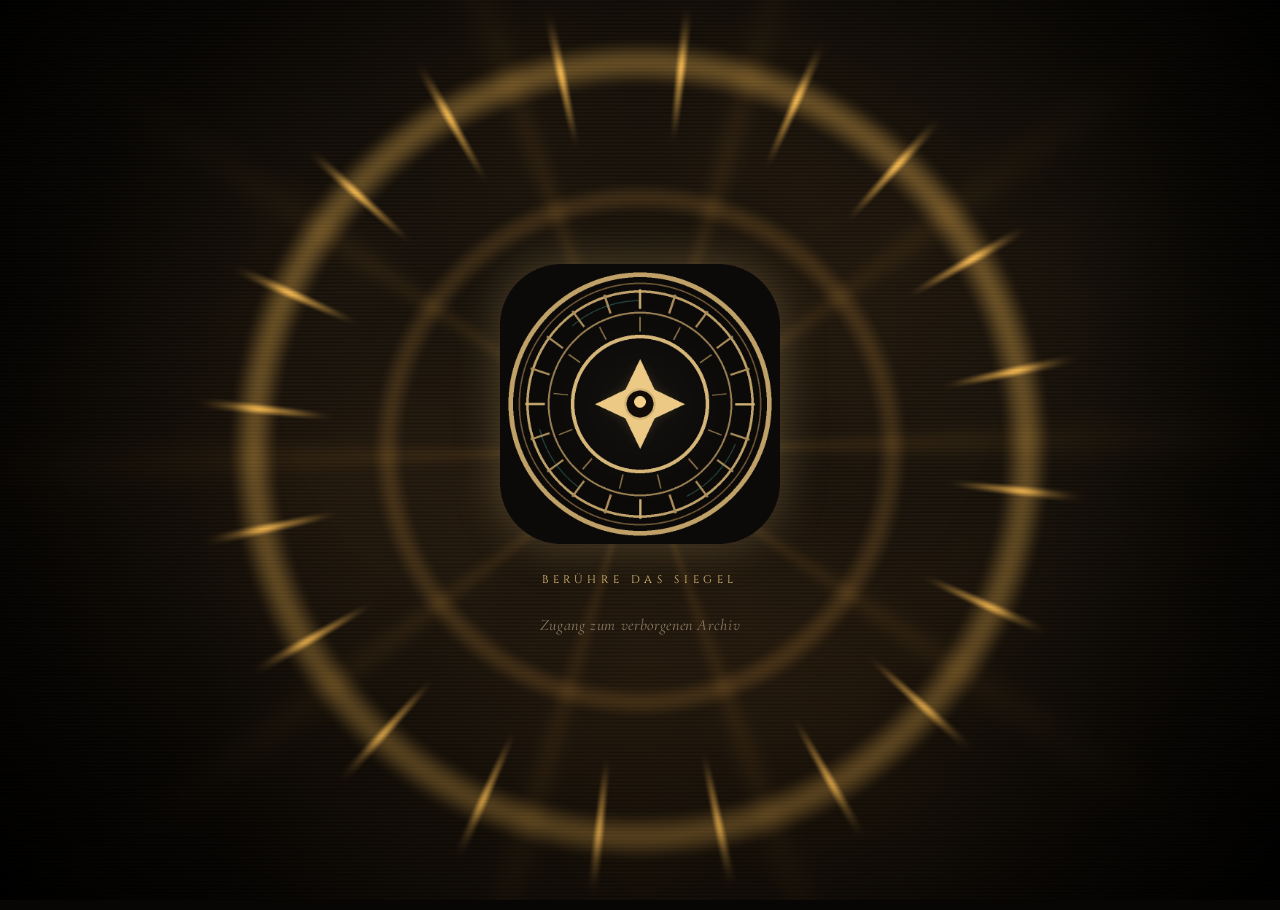
==== www/index.html @ 4745b5af "0.1: CHRONOS – The Hidden Archive, Prototyp Tzolkin-Kalender (GMT 584283), Archiv mit drei Fragmente" ====
<!DOCTYPE html>
<html lang="de">
<head>
  <meta charset="utf-8">
  <meta name="viewport" content="width=device-width,initial-scale=1,viewport-fit=cover,user-scalable=no">
  <meta name="theme-color" content="#080604">
  <meta name="apple-mobile-web-app-capable" content="yes">
  <meta name="mobile-web-app-capable" content="yes">
  <title>CHRONOS — The Hidden Archive</title>
  <link rel="manifest" href="manifest.webmanifest">
  <link rel="icon" href="icon-192.png">
  <link rel="stylesheet" href="css/app.css">
</head>
<body>
  <canvas id="bg" aria-hidden="true"></canvas>
  <div class="scanlines" aria-hidden="true"></div>
  <div class="vignette" aria-hidden="true"></div>

  <div id="app">
    <section id="screen-seal" class="screen is-active" data-screen="seal">
      <div class="seal-wrap"><img src="img/ui/seal.png" alt="Siegel des Archivs"></div>
      <p class="whisper">Berühre das Siegel</p>
      <p class="subwhisper">Zugang zum verborgenen Archiv</p>
    </section>

    <section id="screen-boot" class="screen is-hidden" data-screen="boot">
      <div class="boot-log cursor-blink" id="boot-log"></div>
      <button class="skip hidden" id="boot-skip" type="button">ÜBERGEHEN</button>
    </section>

    <section id="screen-menu" class="screen is-hidden" data-screen="menu">
      <div class="chrome">
        <span></span>
        <button class="icon-btn" type="button" data-mute aria-pressed="false">TON</button>
      </div>
      <div class="brand">
        <p class="kicker">KLASSIFIZIERT · LOKALES ARCHIV</p>
        <h2>CHRONOS</h2>
        <span class="sub">The Hidden Archive</span>
      </div>
      <div class="today-chip" id="menu-today"></div>
      <nav class="nav">
        <button class="card" type="button" data-go="kalender">
          <canvas id="menu-glyph" width="108" height="108"></canvas>
          <div>
            <p class="lab">Tzolkin</p>
            <p class="hint">Das Herzstück der Zählung</p>
          </div>
          <span class="chev">›</span>
        </button>
        <button class="card" type="button" data-go="archiv">
          <canvas id="menu-arch" width="108" height="108"></canvas>
          <div>
            <p class="lab">Archiv</p>
            <p class="hint">Drei versiegelte Fragmente</p>
          </div>
          <span class="chev">›</span>
        </button>
        <button class="card" type="button" data-go="rv">
          <canvas id="menu-rv" width="108" height="108"></canvas>
          <div>
            <p class="lab">Remote Viewing</p>
            <p class="hint">Der mentale Muskel</p>
          </div>
          <span class="chev">›</span>
        </button>
      </nav>
      <p class="foot" id="menu-foot">Archivar bereit</p>
    </section>

    <section id="screen-kalender" class="screen is-hidden" data-screen="kalender">
      <div class="chrome">
        <button class="icon-btn back-btn" type="button" data-back>‹ ZURÜCK</button>
        <h1>Tzolkin</h1>
        <button class="icon-btn" type="button" data-mute>TON</button>
      </div>
      <div class="cal-scroll">
        <p class="date-line" id="cal-date"></p>
        <div class="glyph-stage"><canvas id="cal-glyph" width="360" height="360"></canvas></div>
        <div class="numeral">
          <canvas id="cal-bars" width="200" height="80"></canvas>
          <p class="num-arabic" id="cal-num"></p>
          <h2 class="sign-name" id="cal-name"></h2>
          <p class="tone" id="cal-tone"></p>
        </div>
        <p class="meaning" id="cal-meaning"></p>
        <p class="blurb" id="cal-blurb"></p>
        <p class="kin" id="cal-kin"></p>
        <div class="day-nav">
          <button type="button" id="cal-prev">‹ Vorheriger</button>
          <button type="button" class="today" id="cal-today">Heute</button>
          <button type="button" id="cal-next">Nächster ›</button>
        </div>
        <p class="caption">Das Rad der 260 Tage · 13 Töne, 20 Zeichen</p>
        <div class="wheel-wrap"><canvas id="cal-wheel" width="680" height="680"></canvas></div>
      </div>
    </section>

    <section id="screen-archiv" class="screen is-hidden" data-screen="archiv">
      <div class="chrome">
        <button class="icon-btn back-btn" type="button" data-back>‹ ZURÜCK</button>
        <h1>Archiv</h1>
        <button class="icon-btn" type="button" data-mute>TON</button>
      </div>
      <p class="file-intro">Drei Dateien liegen unter dem Siegel. Sie entfalten sich erst, wenn du sie öffnest – als hätte jemand gerade erst begonnen, sie zu lesen.</p>
      <p class="progress" id="arch-progress">Fragment 0/3 entschlüsselt</p>
      <div class="files" id="arch-files"></div>
    </section>

    <section id="screen-fragment" class="screen is-hidden" data-screen="fragment">
      <div class="chrome">
        <button class="icon-btn back-btn" type="button" data-back>‹ ARCHIV</button>
        <h1>Fragment</h1>
        <button class="icon-btn" type="button" data-mute>TON</button>
      </div>
      <p class="frag-head" id="frag-head"></p>
      <h2 class="frag-title" id="frag-title"></h2>
      <div class="frag-body decoding" id="frag-body"></div>
      <div class="decrypt-bar" id="frag-bar"><span></span></div>
    </section>

    <section id="screen-rv" class="screen is-hidden" data-screen="rv">
      <div class="chrome">
        <button class="icon-btn back-btn" type="button" data-back>‹ ZURÜCK</button>
        <h1>Remote Viewing</h1>
        <button class="icon-btn" type="button" data-mute>TON</button>
      </div>
      <div class="scroll" id="rv-scroll">
        <div id="rv-idle">
          <p class="rv-intro">Fünf Minuten. Atme. Halte den Blick weich. Schreibe oder zeichne, was kommt: Formen, Farben, Materialien, Stimmungen. Versuche nicht zu raten. Am Ende wird das Zielbild enthüllt.</p>
          <button class="primary" type="button" id="rv-start">Sitzung beginnen</button>
          <div class="log" id="rv-log"></div>
        </div>
        <div id="rv-session" class="hidden">
          <div class="timer" id="rv-timer">5:00</div>
          <div class="row">
            <button class="text-btn danger" type="button" id="rv-abort">Abbrechen</button>
            <button class="primary" type="button" id="rv-end">Ziel offenbaren</button>
          </div>
          <label class="field" for="rv-notes">Eindrücke</label>
          <textarea id="rv-notes" placeholder="Farben, Formen, Temperatur, Materialien, Stimmung …"></textarea>
          <label class="field">Zeichenfläche</label>
          <div class="draw-tools">
            <button class="text-btn" type="button" id="rv-pen">Stift</button>
            <button class="text-btn" type="button" id="rv-eraser">Radierer</button>
            <button class="text-btn" type="button" id="rv-clear">Leeren</button>
          </div>
          <canvas id="rv-canvas" width="800" height="360"></canvas>
        </div>
        <div id="rv-reveal" class="hidden">
          <p class="tone">Das Zielbild</p>
          <div class="target-card">
            <img id="rv-image" alt="Zielbild der Sitzung">
            <p class="cap" id="rv-caption"></p>
          </div>
          <p class="blurb" id="rv-compare" style="margin-top:14px"></p>
          <button class="primary" type="button" id="rv-again" style="margin-top:10px">Neue Sitzung</button>
        </div>
      </div>
    </section>
  </div>

  <script src="js/tzolkin.js"></script>
  <script src="js/audio.js"></script>
  <script src="js/gfx.js"></script>
  <script src="js/app.js"></script>
</body>
</html>
---- www/css/app.css ----
@font-face{font-family:Cinzel;src:url("../fonts/Cinzel-400.woff2") format("woff2");font-weight:400;font-style:normal;font-display:swap;}
@font-face{font-family:Cinzel;src:url("../fonts/Cinzel-700.woff2") format("woff2");font-weight:700;font-style:normal;font-display:swap;}
@font-face{font-family:"Cormorant Garamond";src:url("../fonts/Cormorant-400.woff2") format("woff2");font-weight:400;font-style:normal;font-display:swap;}
@font-face{font-family:"Cormorant Garamond";src:url("../fonts/Cormorant-500.woff2") format("woff2");font-weight:500;font-style:normal;font-display:swap;}
@font-face{font-family:"Cormorant Garamond";src:url("../fonts/Cormorant-400i.woff2") format("woff2");font-weight:400;font-style:italic;font-display:swap;}
@font-face{font-family:"Share Tech Mono";src:url("../fonts/ShareTechMono-400.woff2") format("woff2");font-weight:400;font-style:normal;font-display:swap;}

:root{
  --bg:#080604;
  --gold:#e4c37a;
  --gold-dim:#9a7540;
  --gold-bright:#ffe7ad;
  --bronze:#8c5a2e;
  --ink:#e8dcc4;
  --muted:#8a7a62;
  --line:rgba(228,195,122,.28);
  --panel:rgba(14,12,9,.78);
  --teal:#4d8f88;
  --danger:#c47a5a;
  --safe-top:max(14px, env(safe-area-inset-top));
  --safe-bot:max(16px, env(safe-area-inset-bottom));
  --safe-x:max(16px, env(safe-area-inset-left), env(safe-area-inset-right));
}
*{box-sizing:border-box;-webkit-tap-highlight-color:transparent;}
html,body{margin:0;padding:0;height:100%;background:var(--bg);color:var(--ink);
  font-family:"Cormorant Garamond",Georgia,serif;overflow:hidden;
  user-select:none;-webkit-user-select:none;}
button,textarea,input{font:inherit;color:inherit;}
textarea,input{user-select:text;-webkit-user-select:text;}

#bg{position:fixed;inset:0;width:100%;height:100%;z-index:0;display:block;}
.scanlines{position:fixed;inset:0;z-index:1;pointer-events:none;
  background:repeating-linear-gradient(to bottom,transparent 0,transparent 2px,rgba(0,0,0,.12) 3px);
  opacity:.35;mix-blend-mode:multiply;}
.vignette{position:fixed;inset:0;z-index:1;pointer-events:none;
  background:radial-gradient(ellipse at 50% 40%,transparent 40%,rgba(0,0,0,.55) 100%);}

#app{position:relative;z-index:2;height:100%;width:100%;}
.screen{position:absolute;inset:0;display:flex;flex-direction:column;
  padding:var(--safe-top) var(--safe-x) var(--safe-bot);
  opacity:1;transform:none;transition:opacity .55s ease, transform .55s ease;
  z-index:0;pointer-events:none;}
.screen.is-hidden{opacity:0;transform:translateY(10px);visibility:hidden;}
.screen.is-leave{opacity:0;transform:translateY(-8px);}
.screen.is-active{z-index:3;pointer-events:auto;visibility:visible;}

.chrome{display:flex;align-items:center;justify-content:space-between;min-height:44px;margin-bottom:8px;}
.chrome h1{font-family:Cinzel,serif;font-weight:400;letter-spacing:.28em;font-size:13px;
  margin:0;color:var(--gold);text-transform:uppercase;}
.icon-btn,.text-btn{appearance:none;background:transparent;border:1px solid var(--line);
  color:var(--gold);padding:8px 12px;letter-spacing:.16em;font-family:"Share Tech Mono",monospace;
  font-size:10px;border-radius:2px;cursor:pointer;}
.icon-btn:active,.text-btn:active,.card:active,.primary:active{transform:scale(.98);opacity:.85;}
.icon-btn.is-muted{color:var(--muted);border-color:rgba(138,122,98,.35);}
.back-btn{min-width:44px;}

/* SEAL */
#screen-seal{align-items:center;justify-content:center;text-align:center;gap:28px;}
.seal-wrap{width:min(62vw,280px);height:min(62vw,280px);position:relative;
  animation:pulse 3.6s ease-in-out infinite;}
.seal-wrap img{width:100%;height:100%;display:block;filter:drop-shadow(0 0 22px rgba(228,195,122,.28));}
@keyframes pulse{0%,100%{transform:scale(1);filter:brightness(1)}50%{transform:scale(1.03);filter:brightness(1.12)}}
.whisper{font-family:Cinzel,serif;letter-spacing:.42em;font-size:11px;color:var(--gold);
  text-transform:uppercase;margin:0;}
.subwhisper{font-style:italic;color:var(--muted);font-size:16px;margin:0;letter-spacing:.04em;}

/* BOOT */
#screen-boot{justify-content:flex-end;padding-bottom:12vh;}
.boot-log{font-family:"Share Tech Mono",monospace;font-size:12px;line-height:1.7;
  color:var(--gold);text-shadow:0 0 8px rgba(228,195,122,.25);min-height:10em;white-space:pre-wrap;}
.boot-log .ok{color:#b7d4b0;}
.cursor-blink::after{content:"▍";animation:blink 1s steps(1) infinite;color:var(--gold-bright);}
@keyframes blink{50%{opacity:0}}

/* MENU */
.brand{text-align:center;margin:12px 0 8px;}
.brand .kicker{font-family:"Share Tech Mono",monospace;font-size:10px;letter-spacing:.32em;
  color:var(--teal);margin:0 0 10px;}
.brand h2{font-family:Cinzel,serif;font-weight:700;font-size:clamp(34px,10vw,52px);
  letter-spacing:.22em;margin:0;color:var(--gold-bright);
  text-shadow:0 0 24px rgba(228,195,122,.25);}
.brand .sub{display:block;font-family:Cinzel,serif;letter-spacing:.36em;font-size:10px;
  color:var(--gold-dim);margin-top:8px;text-transform:uppercase;}
.today-chip{align-self:center;border:1px solid var(--line);padding:6px 14px;border-radius:99px;
  font-family:Cinzel,serif;font-size:12px;letter-spacing:.16em;color:var(--gold);margin:8px 0 18px;}

.nav{display:flex;flex-direction:column;gap:12px;margin-top:auto;margin-bottom:8px;}
.card{display:flex;align-items:center;gap:14px;padding:16px 16px;
  background:linear-gradient(180deg,rgba(30,24,16,.7),rgba(12,10,7,.7));
  border:1px solid var(--line);border-radius:4px;text-align:left;width:100%;
  box-shadow:inset 0 1px 0 rgba(228,195,122,.08), 0 8px 24px rgba(0,0,0,.35);
  cursor:pointer;}
.card canvas{flex:0 0 54px;width:54px;height:54px;}
.card .lab{font-family:Cinzel,serif;letter-spacing:.2em;font-size:13px;color:var(--gold);margin:0 0 4px;text-transform:uppercase;}
.card .hint{margin:0;color:var(--muted);font-size:15px;font-style:italic;}
.card .chev{margin-left:auto;color:var(--gold-dim);font-size:18px;}
.foot{text-align:center;font-family:"Share Tech Mono",monospace;font-size:10px;
  letter-spacing:.14em;color:var(--muted);margin-top:10px;}

/* KALENDER */
.cal-scroll{flex:1;overflow:auto;display:flex;flex-direction:column;align-items:center;
  -webkit-overflow-scrolling:touch;padding-bottom:8px;}
.date-line{font-family:"Share Tech Mono",monospace;font-size:11px;letter-spacing:.12em;
  color:var(--muted);margin:4px 0 10px;}
.glyph-stage{position:relative;width:180px;height:180px;margin:4px 0 8px;}
.glyph-stage canvas{width:100%;height:100%;display:block;}
.numeral{display:flex;flex-direction:column;align-items:center;margin-top:4px;}
.num-arabic{font-family:Cinzel,serif;font-size:64px;line-height:1;color:var(--gold-bright);
  text-shadow:0 0 18px rgba(228,195,122,.3);margin:0;}
.sign-name{font-family:Cinzel,serif;font-size:28px;letter-spacing:.18em;color:var(--gold);
  margin:2px 0 0;text-transform:none;}
.tone{font-family:"Share Tech Mono",monospace;font-size:10px;letter-spacing:.22em;
  color:var(--teal);margin:6px 0 10px;text-transform:uppercase;}
.meaning{font-style:italic;font-size:20px;color:var(--ink);text-align:center;
  margin:0 8px 8px;max-width:22em;line-height:1.25;}
.blurb{color:var(--muted);text-align:center;font-size:16px;line-height:1.45;
  margin:0 12px 16px;max-width:24em;}
.kin{font-family:"Share Tech Mono",monospace;font-size:10px;letter-spacing:.16em;color:var(--gold-dim);margin-bottom:8px;}

.day-nav{display:flex;align-items:center;justify-content:space-between;width:100%;max-width:360px;gap:10px;margin:4px 0 14px;}
.day-nav button{flex:1;border:1px solid var(--line);background:rgba(14,12,9,.55);
  color:var(--gold);padding:12px 8px;font-family:Cinzel,serif;letter-spacing:.14em;
  font-size:11px;text-transform:uppercase;cursor:pointer;border-radius:2px;}
.day-nav .today{flex:0 0 auto;padding:12px 14px;letter-spacing:.08em;}

.wheel-wrap{width:min(100%,340px);aspect-ratio:1;margin:6px auto 16px;}
.wheel-wrap canvas{width:100%;height:100%;display:block;}
.caption{font-size:13px;color:var(--muted);font-style:italic;text-align:center;margin:0 0 8px;}

/* ARCHIV */
.progress{font-family:"Share Tech Mono",monospace;font-size:11px;letter-spacing:.16em;
  color:var(--teal);text-align:center;margin:8px 0 16px;}
.files{display:flex;flex-direction:column;gap:12px;flex:1;overflow:auto;}
.file{border:1px solid var(--line);background:rgba(14,12,9,.7);padding:16px 16px 14px;
  text-align:left;border-radius:3px;cursor:pointer;width:100%;
  box-shadow:inset 0 1px 0 rgba(228,195,122,.07);}
.file .code{font-family:"Share Tech Mono",monospace;font-size:10px;letter-spacing:.14em;color:var(--gold-dim);margin:0 0 6px;}
.file h3{font-family:Cinzel,serif;font-size:16px;letter-spacing:.12em;color:var(--gold);margin:0 0 6px;font-weight:400;}
.file p{margin:0;color:var(--muted);font-size:15px;font-style:italic;}
.file.is-open{border-color:rgba(228,195,122,.55);}
.file .state{float:right;font-family:"Share Tech Mono",monospace;font-size:9px;letter-spacing:.14em;color:var(--teal);}
.file-intro{color:var(--muted);font-size:16px;font-style:italic;text-align:center;margin:0 8px 16px;}

/* FRAGMENT */
.frag-head{font-family:"Share Tech Mono",monospace;font-size:10px;letter-spacing:.18em;color:var(--gold-dim);margin:0 0 8px;}
.frag-title{font-family:Cinzel,serif;font-size:22px;letter-spacing:.1em;color:var(--gold);margin:0 0 16px;font-weight:400;}
.frag-body{flex:1;overflow:auto;font-size:19px;line-height:1.55;color:var(--ink);
  font-style:italic;padding-right:4px;white-space:pre-wrap;}
.frag-body.decoding{font-family:"Share Tech Mono",monospace;font-size:15px;font-style:normal;
  color:var(--gold);letter-spacing:.02em;white-space:pre-wrap;}
.decrypt-bar{height:2px;background:rgba(228,195,122,.15);margin:12px 0 0;overflow:hidden;}
.decrypt-bar span{display:block;height:100%;width:0;background:linear-gradient(90deg,var(--bronze),var(--gold-bright));
  box-shadow:0 0 8px rgba(228,195,122,.6);transition:width .2s linear;}

/* RV */
.rv-intro{font-size:17px;line-height:1.5;color:var(--ink);font-style:italic;margin:8px 0 16px;text-align:center;}
.timer{font-family:Cinzel,serif;font-size:64px;letter-spacing:.08em;color:var(--gold-bright);
  text-align:center;margin:4px 0 10px;text-shadow:0 0 16px rgba(228,195,122,.25);}
.timer.is-low{color:#e8b4a0;}
.primary{appearance:none;width:100%;border:1px solid var(--gold-dim);background:linear-gradient(180deg,rgba(80,55,24,.55),rgba(30,22,12,.7));
  color:var(--gold-bright);padding:16px 12px;font-family:Cinzel,serif;letter-spacing:.22em;
  font-size:13px;text-transform:uppercase;border-radius:2px;cursor:pointer;
  box-shadow:0 0 16px rgba(228,195,122,.08);}
.row{display:flex;gap:10px;}
.row .primary,.row .text-btn{flex:1;}
.danger{border-color:rgba(196,122,90,.5);color:#e8b4a0;}
label.field{display:block;font-family:"Share Tech Mono",monospace;font-size:10px;letter-spacing:.18em;
  color:var(--gold-dim);margin:12px 0 6px;text-transform:uppercase;}
textarea{width:100%;min-height:110px;background:rgba(8,6,4,.7);border:1px solid var(--line);
  border-radius:2px;padding:10px 12px;color:var(--ink);resize:vertical;outline:none;}
textarea:focus{border-color:var(--gold-dim);}
.draw-tools{display:flex;gap:8px;margin:0 0 8px;}
.draw-tools button{flex:0 0 auto;}
#rv-canvas{width:100%;height:180px;display:block;background:rgba(8,6,4,.7);
  border:1px solid var(--line);border-radius:2px;touch-action:none;}
.target-card{margin-top:8px;border:1px solid var(--line);padding:10px;background:rgba(14,12,9,.75);border-radius:3px;}
.target-card img{width:100%;height:auto;display:block;border-radius:2px;}
.target-card .cap{font-family:Cinzel,serif;letter-spacing:.14em;font-size:12px;color:var(--gold);
  text-align:center;margin:10px 0 0;text-transform:uppercase;}
.log{flex:1;overflow:auto;margin-top:12px;}
.log h3{font-family:Cinzel,serif;font-size:12px;letter-spacing:.2em;color:var(--gold-dim);font-weight:400;margin:12px 0 8px;}
.log-item{border-top:1px solid var(--line);padding:10px 0;font-size:15px;color:var(--muted);}
.log-item strong{color:var(--gold);font-weight:400;font-family:Cinzel,serif;letter-spacing:.08em;}
.log-item .notes{color:var(--ink);margin:4px 0 0;font-style:italic;}
.hidden{display:none !important;}
.scroll{flex:1;overflow:auto;-webkit-overflow-scrolling:touch;}

.skip{position:absolute;right:var(--safe-x);bottom:var(--safe-bot);font-family:"Share Tech Mono",monospace;
  font-size:10px;letter-spacing:.16em;color:var(--muted);background:transparent;border:0;padding:10px;cursor:pointer;}
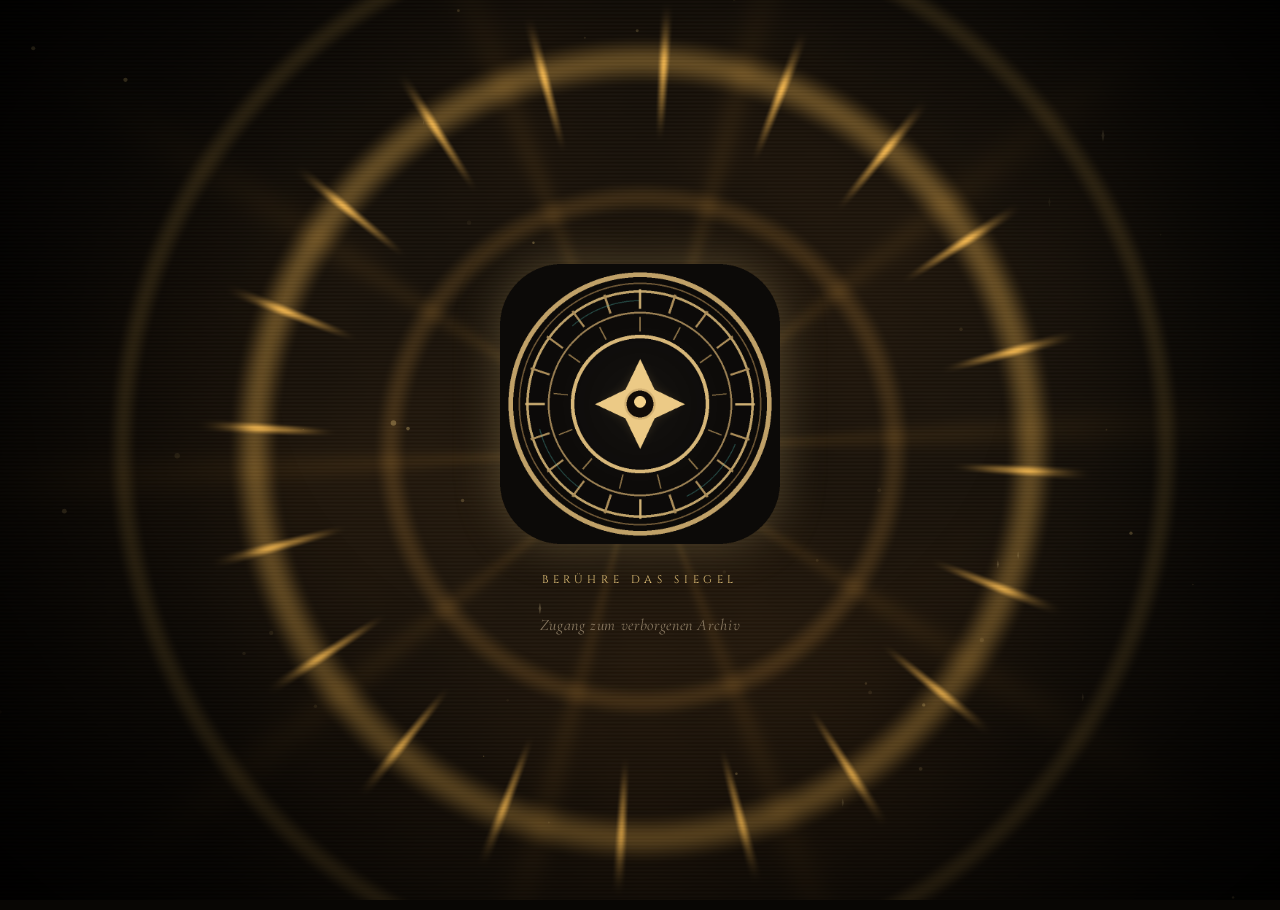
==== commit 87018aac: "1.1: Parallax und goldene Staubpartikel Hintergrund mit mehreren Tiefenebenen folgt dem Kippen (Gyro" ====
--- a/www/index.html
+++ b/www/index.html
@@ -13,8 +13,10 @@
 </head>
 <body>
   <canvas id="bg" aria-hidden="true"></canvas>
+  <canvas id="fx" aria-hidden="true"></canvas>
   <div class="scanlines" aria-hidden="true"></div>
   <div class="vignette" aria-hidden="true"></div>
+  <div id="watermark" aria-hidden="true"></div>
 
   <div id="app">
     <section id="screen-seal" class="screen is-active" data-screen="seal">
--- a/www/css/app.css
+++ b/www/css/app.css
@@ -29,13 +29,17 @@
 textarea,input{user-select:text;-webkit-user-select:text;}
 
 #bg{position:fixed;inset:0;width:100%;height:100%;z-index:0;display:block;}
-.scanlines{position:fixed;inset:0;z-index:1;pointer-events:none;
+#fx{position:fixed;inset:0;width:100%;height:100%;z-index:1;display:block;pointer-events:none;}
+.scanlines{position:fixed;inset:0;z-index:2;pointer-events:none;
   background:repeating-linear-gradient(to bottom,transparent 0,transparent 2px,rgba(0,0,0,.12) 3px);
   opacity:.35;mix-blend-mode:multiply;}
-.vignette{position:fixed;inset:0;z-index:1;pointer-events:none;
+.vignette{position:fixed;inset:0;z-index:2;pointer-events:none;
   background:radial-gradient(ellipse at 50% 40%,transparent 40%,rgba(0,0,0,.55) 100%);}
+#watermark{position:fixed;inset:0;z-index:2;pointer-events:none;display:flex;align-items:center;justify-content:center;
+  font-family:Cinzel,serif;letter-spacing:.28em;font-size:clamp(14px,4.2vw,22px);color:rgba(228,195,122,.11);
+  text-transform:uppercase;transform:rotate(-18deg);text-align:center;padding:12vw;line-height:1.5;}
 
-#app{position:relative;z-index:2;height:100%;width:100%;}
+#app{position:relative;z-index:3;height:100%;width:100%;}
 .screen{position:absolute;inset:0;display:flex;flex-direction:column;
   padding:var(--safe-top) var(--safe-x) var(--safe-bot);
   opacity:1;transform:none;transition:opacity .55s ease, transform .55s ease;
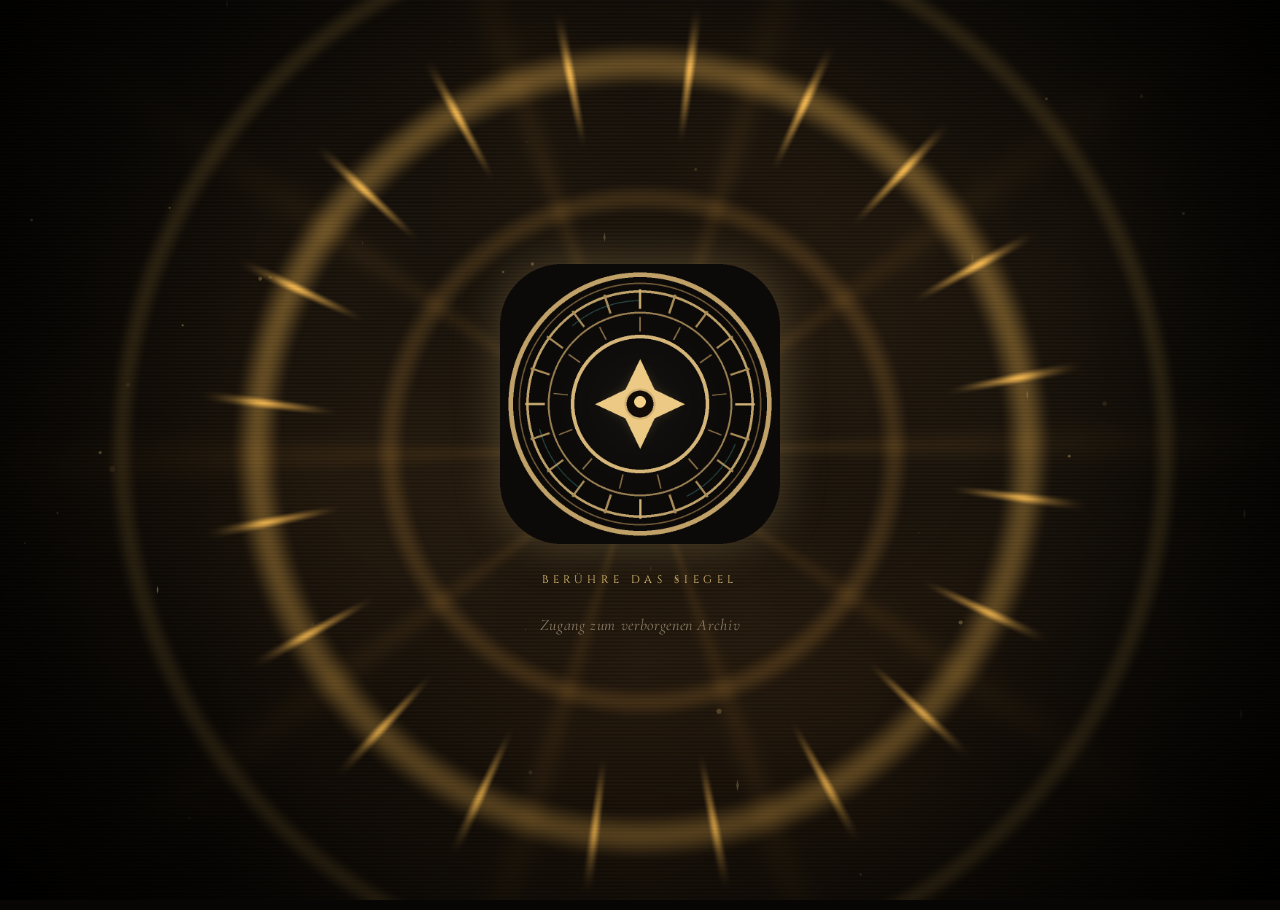
==== commit e66ee55f: "1.1: Liminale Mandala-Malerei Prozedurale, immer neue Muster, symmetrisches Einfärben mit Paletten, " ====
--- a/www/index.html
+++ b/www/index.html
@@ -66,6 +66,14 @@
           </div>
           <span class="chev">›</span>
         </button>
+        <button class="card" type="button" data-go="mandala">
+          <canvas id="menu-mandala" width="108" height="108"></canvas>
+          <div>
+            <p class="lab">Mandala</p>
+            <p class="hint">Liminale Malerei</p>
+          </div>
+          <span class="chev">›</span>
+        </button>
       </nav>
       <p class="foot" id="menu-foot">Archivar bereit</p>
     </section>
@@ -131,6 +139,7 @@
         <div id="rv-idle">
           <p class="rv-intro">Fünf Minuten. Atme. Halte den Blick weich. Schreibe oder zeichne, was kommt: Formen, Farben, Materialien, Stimmungen. Versuche nicht zu raten. Am Ende wird das Zielbild enthüllt.</p>
           <button class="primary" type="button" id="rv-start">Sitzung beginnen</button>
+          <button class="text-btn" type="button" id="rv-warmup" style="width:100%;margin-top:10px">Zuerst das Mandala als Aufwärmung</button>
           <div class="log" id="rv-log"></div>
         </div>
         <div id="rv-session" class="hidden">
@@ -160,11 +169,28 @@
         </div>
       </div>
     </section>
+    <section id="screen-mandala" class="screen is-hidden" data-screen="mandala">
+      <div class="chrome">
+        <button class="icon-btn back-btn" type="button" data-back>‹ ZURÜCK</button>
+        <h1>Mandala</h1>
+        <button class="icon-btn" type="button" data-mute>TON</button>
+      </div>
+      <p class="file-intro" id="mandala-intro">Berühre die Formen. Die Farbe spiegelt sich im Kreis. Ein neues Muster entsteht jedes Mal von selbst.</p>
+      <div class="palette" id="mandala-palettes"></div>
+      <div class="swatches" id="mandala-swatches"></div>
+      <div class="mandala-stage"><canvas id="mandala-cv" width="800" height="800"></canvas></div>
+      <div class="row" style="margin-top:8px">
+        <button class="text-btn" type="button" id="mandala-new">Neues Mandala</button>
+        <button class="primary" type="button" id="mandala-save">In die Galerie</button>
+      </div>
+      <div class="gallery" id="mandala-gallery"></div>
+    </section>
   </div>
 
   <script src="js/tzolkin.js"></script>
   <script src="js/audio.js"></script>
   <script src="js/gfx.js"></script>
+  <script src="js/mandala.js"></script>
   <script src="js/app.js"></script>
 </body>
 </html>
--- a/www/css/app.css
+++ b/www/css/app.css
@@ -191,3 +191,24 @@
 
 .skip{position:absolute;right:var(--safe-x);bottom:var(--safe-bot);font-family:"Share Tech Mono",monospace;
   font-size:10px;letter-spacing:.16em;color:var(--muted);background:transparent;border:0;padding:10px;cursor:pointer;}
+
+.sound-toast{position:fixed;left:50%;bottom:calc(var(--safe-bot) + 28px);transform:translate(-50%,12px);
+  z-index:20;pointer-events:none;opacity:0;transition:opacity .35s ease, transform .35s ease;
+  font-family:"Share Tech Mono",monospace;font-size:11px;letter-spacing:.16em;color:var(--gold-bright);
+  border:1px solid var(--line);background:rgba(12,10,7,.88);padding:10px 16px;border-radius:2px;
+  text-transform:uppercase;white-space:nowrap;}
+.sound-toast.is-on{opacity:1;transform:translate(-50%,0);}
+.icon-btn.is-binaural{color:#b7d4c8;border-color:rgba(77,143,136,.55);}
+
+.nav{overflow:auto;-webkit-overflow-scrolling:touch;max-height:none;}
+.palette,.swatches{display:flex;gap:8px;justify-content:center;flex-wrap:wrap;margin:4px 0 8px;}
+.pal-btn,.swatch{appearance:none;border:1px solid var(--line);background:rgba(14,12,9,.7);
+  color:var(--gold);font-family:Cinzel,serif;font-size:10px;letter-spacing:.12em;
+  padding:8px 10px;border-radius:2px;cursor:pointer;text-transform:uppercase;}
+.pal-btn.is-on,.swatch.is-on{border-color:var(--gold-bright);box-shadow:0 0 10px rgba(228,195,122,.25);}
+.swatch{width:28px;height:28px;padding:0;border-radius:50%;border-width:2px;}
+.mandala-stage{flex:1;min-height:0;display:flex;align-items:center;justify-content:center;margin:4px 0;}
+.mandala-stage canvas{width:min(100%,100%);height:auto;aspect-ratio:1;max-height:100%;display:block;touch-action:none;}
+.gallery{display:flex;gap:8px;overflow-x:auto;margin-top:10px;padding-bottom:6px;-webkit-overflow-scrolling:touch;}
+.gallery img{width:72px;height:72px;object-fit:cover;border:1px solid var(--line);border-radius:2px;flex:0 0 auto;background:#080604;}
+.gallery .empty{font-size:13px;color:var(--muted);font-style:italic;}
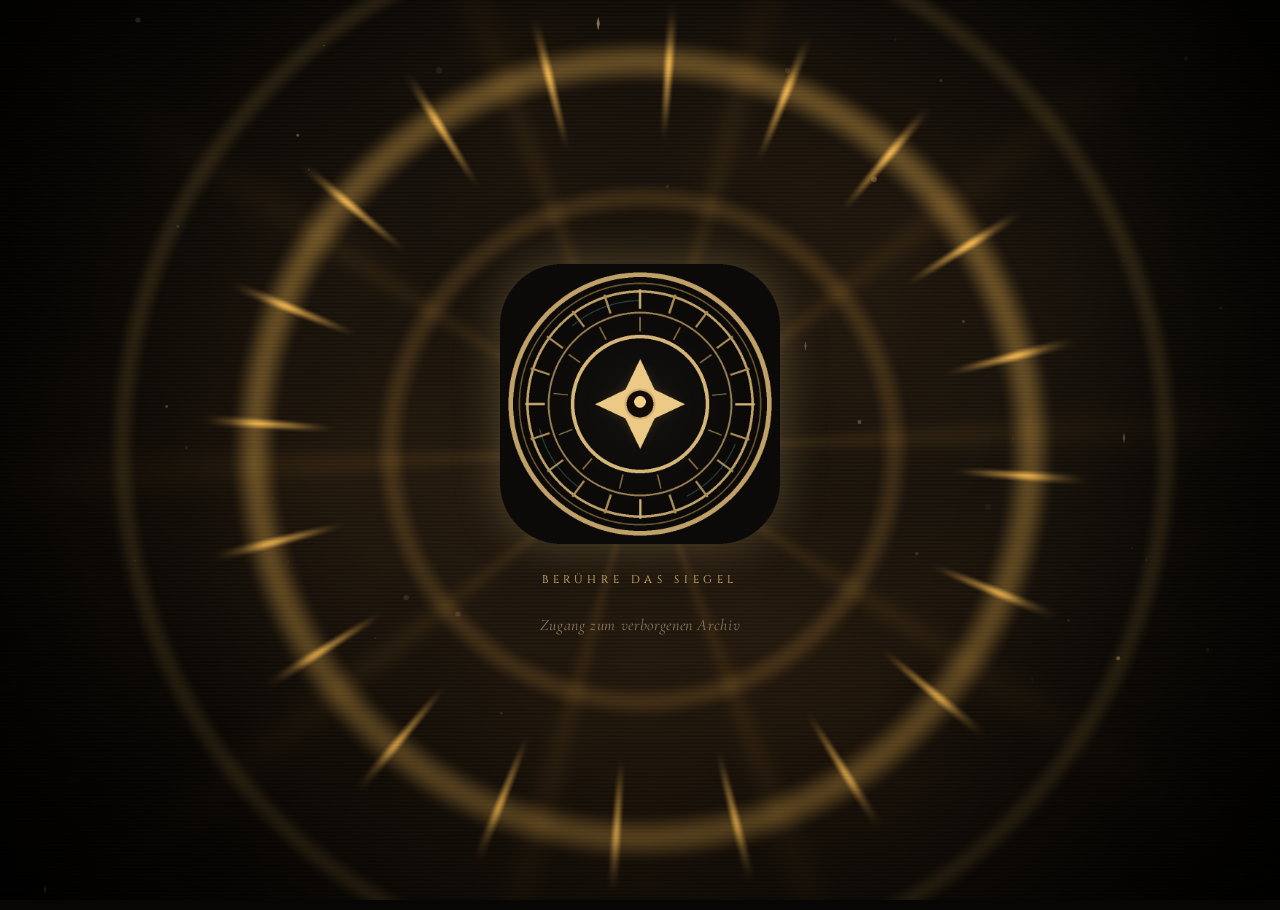
==== commit 031da287: "1.1: Atem, Intention und Traum-Decoder Box Breathing mit pulsierendem Rad, Intention als Wasserzeich" ====
--- a/www/index.html
+++ b/www/index.html
@@ -74,6 +74,22 @@
           </div>
           <span class="chev">›</span>
         </button>
+        <button class="card" type="button" data-go="atem" id="card-atem">
+          <canvas id="menu-atem" width="108" height="108"></canvas>
+          <div>
+            <p class="lab">Atem</p>
+            <p class="hint">Box Breathing 4-4-4-4</p>
+          </div>
+          <span class="chev">›</span>
+        </button>
+        <button class="card" type="button" data-go="traum" id="card-traum">
+          <canvas id="menu-traum" width="108" height="108"></canvas>
+          <div>
+            <p class="lab">Traum-Decoder</p>
+            <p class="hint">Zwanzig Minuten, dann Bilder</p>
+          </div>
+          <span class="chev">›</span>
+        </button>
       </nav>
       <p class="foot" id="menu-foot">Archivar bereit</p>
     </section>
@@ -185,6 +201,62 @@
       </div>
       <div class="gallery" id="mandala-gallery"></div>
     </section>
+
+    <section id="screen-intention" class="screen is-hidden" data-screen="intention">
+      <div class="chrome">
+        <button class="icon-btn back-btn" type="button" data-back>‹ ZURÜCK</button>
+        <h1>Intention</h1>
+        <button class="icon-btn" type="button" data-mute>TON</button>
+      </div>
+      <div class="intent-wrap">
+        <p class="whisper" style="letter-spacing:.2em">Welche Wahrheit suchst du heute?</p>
+        <textarea id="intent-field" maxlength="90" rows="3" placeholder="Ein Satz genügt. Er bleibt als leises Wasserzeichen."></textarea>
+        <button class="primary" type="button" id="intent-enter">Eintreten</button>
+        <button class="text-btn" type="button" id="intent-skip" style="width:100%;margin-top:10px">Ohne Satz eintreten</button>
+      </div>
+    </section>
+
+    <section id="screen-atem" class="screen is-hidden" data-screen="atem">
+      <div class="chrome">
+        <button class="icon-btn back-btn" type="button" data-back>‹ ZURÜCK</button>
+        <h1>Atem</h1>
+        <button class="icon-btn" type="button" data-mute>TON</button>
+      </div>
+      <p class="file-intro">Vier Sekunden ein, vier halten, vier aus, vier halten. Das Rad atmet mit dir.</p>
+      <div class="breath-stage">
+        <div class="breath-wheel" id="atem-wheel"></div>
+        <p class="breath-phase" id="atem-phase">Bereit</p>
+        <p class="breath-sub" id="atem-sub">Berühre Beginnen</p>
+      </div>
+      <p class="kin" id="atem-cycles">Zyklen: 0</p>
+      <button class="primary" type="button" id="atem-toggle">Beginnen</button>
+    </section>
+
+    <section id="screen-traum" class="screen is-hidden" data-screen="traum">
+      <div class="chrome">
+        <button class="icon-btn back-btn" type="button" data-back>‹ ZURÜCK</button>
+        <h1>Traum-Decoder</h1>
+        <button class="icon-btn" type="button" data-mute>TON</button>
+      </div>
+      <div class="scroll" id="traum-scroll">
+        <div id="traum-idle">
+          <p class="rv-intro">Zwanzig Minuten Power-Nap. Der Bildschirm verdunkelt sich. Ein Gong weckt dich, danach hältst du fest, was an der Schwelle zum Schlaf erschienen ist.</p>
+          <button class="primary" type="button" id="traum-start">Niederlegen</button>
+          <div class="log" id="traum-log"></div>
+        </div>
+        <div id="traum-nap" class="hidden dim-nap">
+          <p class="tone">Ruhe</p>
+          <div class="timer" id="traum-timer">20:00</div>
+          <p class="file-intro">Die Augen dürfen fallen.</p>
+          <button class="text-btn danger" type="button" id="traum-abort" style="width:100%">Vorzeitig beenden</button>
+        </div>
+        <div id="traum-wake" class="hidden">
+          <p class="whisper" style="letter-spacing:.18em;margin-bottom:16px">Welche Bilder sind aufgestiegen?</p>
+          <textarea id="traum-notes" placeholder="Farben, Gesichter, Orte, ein Satz, ein Gefühl …"></textarea>
+          <button class="primary" type="button" id="traum-save" style="margin-top:12px">Im Journal halten</button>
+        </div>
+      </div>
+    </section>
   </div>
 
   <script src="js/tzolkin.js"></script>
--- a/www/css/app.css
+++ b/www/css/app.css
@@ -212,3 +212,32 @@
 .gallery{display:flex;gap:8px;overflow-x:auto;margin-top:10px;padding-bottom:6px;-webkit-overflow-scrolling:touch;}
 .gallery img{width:72px;height:72px;object-fit:cover;border:1px solid var(--line);border-radius:2px;flex:0 0 auto;background:#080604;}
 .gallery .empty{font-size:13px;color:var(--muted);font-style:italic;}
+
+.intent-wrap{flex:1;display:flex;flex-direction:column;justify-content:center;gap:16px;padding-bottom:8vh;}
+.intent-wrap textarea{min-height:90px;text-align:center;font-size:20px;font-style:italic;}
+.breath-stage{flex:1;display:flex;flex-direction:column;align-items:center;justify-content:center;position:relative;min-height:280px;}
+.breath-wheel{width:min(62vw,260px);height:min(62vw,260px);border-radius:50%;
+  border:1px solid rgba(228,195,122,.45);box-shadow:0 0 24px rgba(228,195,122,.15), inset 0 0 30px rgba(228,195,122,.08);
+  background:radial-gradient(circle at 50% 45%, rgba(228,195,122,.16), rgba(8,6,4,.2) 62%);
+  transform:scale(var(--breath, .82));transition:transform .2s linear;}
+.breath-phase{font-family:Cinzel,serif;letter-spacing:.28em;font-size:20px;color:var(--gold-bright);
+  text-transform:uppercase;margin:28px 0 6px;}
+.breath-sub{font-style:italic;color:var(--muted);margin:0;font-size:16px;}
+.dim-nap{text-align:center;padding-top:18vh;}
+body.is-nap .scanlines,body.is-nap .vignette{opacity:.9;}
+body.is-nap #fx,body.is-nap #bg{filter:brightness(.35);}
+body.is-nap #watermark{opacity:.4;}
+.card.is-locked{opacity:.55;position:relative;}
+.card.is-locked .hint{color:var(--gold-dim);}
+.lock-note{display:block;font-family:"Share Tech Mono",monospace;font-size:9px;letter-spacing:.1em;
+  color:var(--teal);margin-top:6px;text-transform:uppercase;}
+.file.is-locked{opacity:.6;}
+.stage-chip{align-self:center;margin:6px 0 0;font-family:Cinzel,serif;letter-spacing:.2em;font-size:11px;
+  color:var(--gold);border:1px solid var(--line);padding:6px 12px;border-radius:99px;}
+.unlock-veil{position:fixed;inset:0;z-index:30;display:flex;flex-direction:column;align-items:center;justify-content:center;
+  background:rgba(8,6,4,.82);opacity:0;pointer-events:none;transition:opacity .5s ease;text-align:center;padding:24px;}
+.unlock-veil.is-on{opacity:1;pointer-events:auto;}
+.unlock-veil h2{font-family:Cinzel,serif;letter-spacing:.28em;color:var(--gold-bright);font-size:26px;margin:16px 0 8px;}
+.unlock-veil p{color:var(--ink);font-style:italic;max-width:18em;}
+.options-link{display:block;text-align:center;font-family:"Share Tech Mono",monospace;font-size:10px;
+  letter-spacing:.18em;color:var(--muted);margin-top:8px;background:none;border:0;padding:8px;cursor:pointer;}
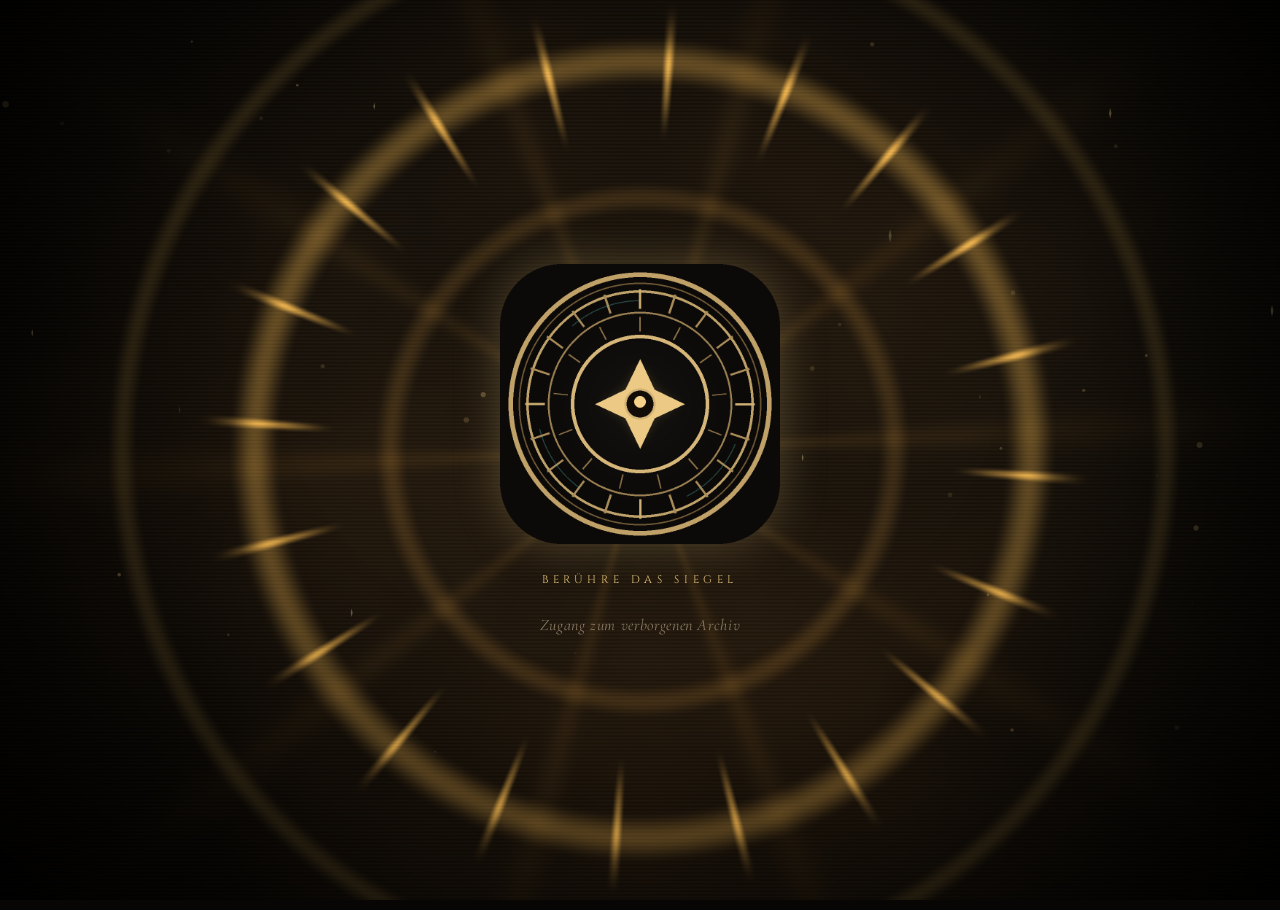
==== commit 0f1ee941: "1.1: Stufen durch Praxis und versteckter Test-Schalter Initiat, Seher und Archivar schalten sich dur" ====
--- a/www/index.html
+++ b/www/index.html
@@ -91,7 +91,9 @@
           <span class="chev">›</span>
         </button>
       </nav>
+      <p class="stage-chip" id="menu-stage">Stufe 1 · Initiat</p>
       <p class="foot" id="menu-foot">Archivar bereit</p>
+      <button class="options-link" type="button" data-go="optionen">Optionen</button>
     </section>
 
     <section id="screen-kalender" class="screen is-hidden" data-screen="kalender">
@@ -257,12 +259,38 @@
         </div>
       </div>
     </section>
+
+    <section id="screen-optionen" class="screen is-hidden" data-screen="optionen">
+      <div class="chrome">
+        <button class="icon-btn back-btn" type="button" data-back>‹ ZURÜCK</button>
+        <h1>Optionen</h1>
+        <button class="icon-btn" type="button" data-mute>TON</button>
+      </div>
+      <div class="scroll">
+        <p class="file-intro">Der Ton-Knopf wechselt zwischen Stille, einer 432-Hz-Fläche und binauralen Beats. Im dritten Modus sind Kopfhörer empfohlen.</p>
+        <p class="file-intro">Die Stufe wächst durch Praxis: drei Remote-Viewing-Sitzungen öffnen den Atem, sieben verschiedene Nutzungstage öffnen alle Archivtexte und den Traum-Decoder.</p>
+        <p class="stage-chip" id="opt-stage" style="margin:16px auto">Stufe 1 · Initiat</p>
+        <p class="kin" id="opt-stats" style="text-align:center"></p>
+        <p class="options-link" id="opt-version">CHRONOS 1.1</p>
+        <div id="opt-test" class="hidden" style="margin-top:18px;text-align:center">
+          <button class="text-btn" type="button" id="opt-unlock">Alle Stufen freischalten</button>
+          <p class="file-intro" id="opt-unlock-note" style="margin-top:10px">Nur zum Prüfen. Die Praxis-Zählung bleibt erhalten.</p>
+        </div>
+      </div>
+    </section>
+  </div>
+
+  <div class="unlock-veil" id="unlock-veil">
+    <div class="seal-wrap" style="width:140px;height:140px"><img src="img/ui/seal.png" alt=""></div>
+    <h2 id="unlock-title">Stufe 2 · Seher</h2>
+    <p id="unlock-text">Ein neuer Raum ist offen.</p>
   </div>
 
   <script src="js/tzolkin.js"></script>
   <script src="js/audio.js"></script>
   <script src="js/gfx.js"></script>
   <script src="js/mandala.js"></script>
+  <script src="js/progress.js"></script>
   <script src="js/app.js"></script>
 </body>
 </html>
